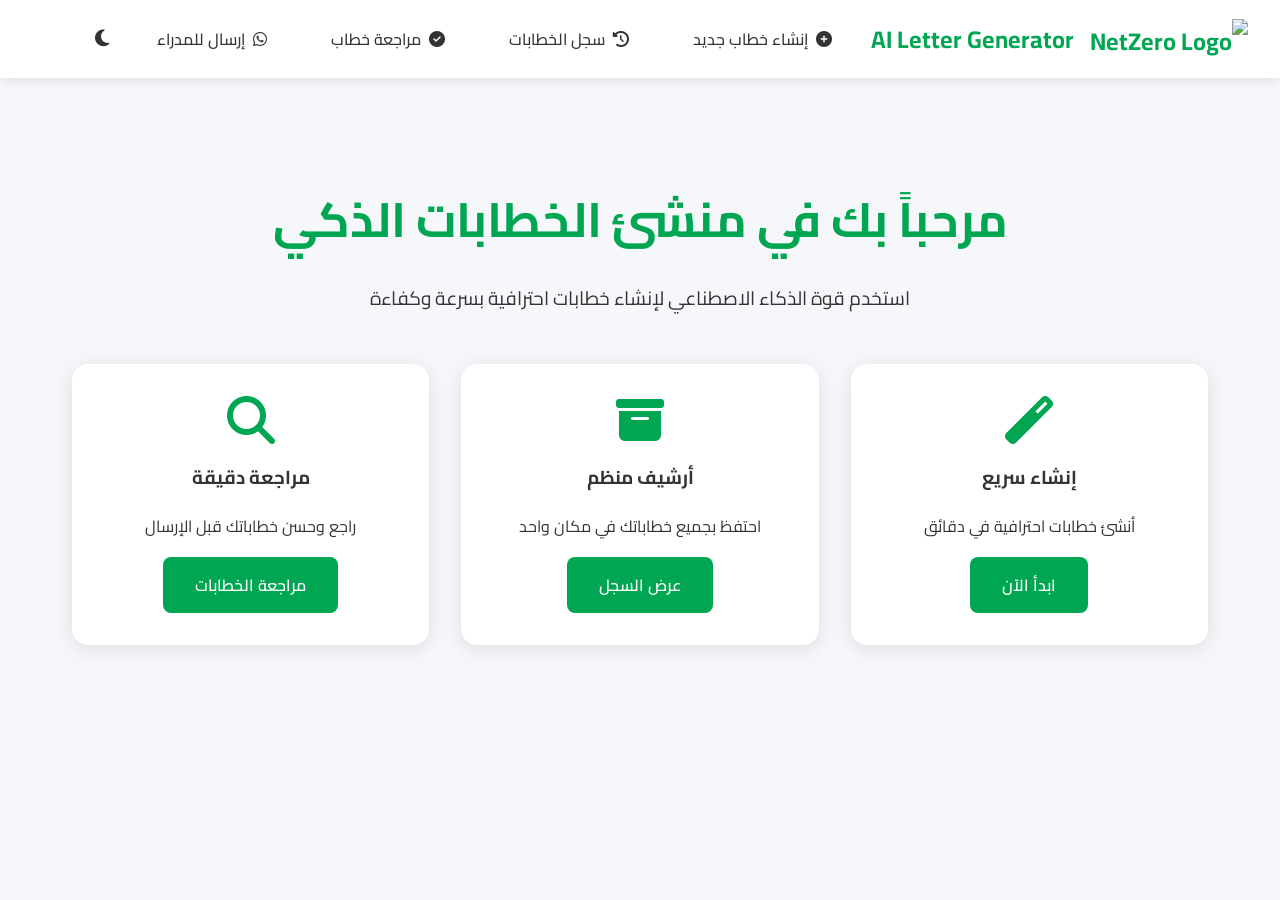
==== index.html @ 9a1a78fb "Add WhatsApp manager dispatch feature This update adds a new WhatsApp integration that allows users " ====
<!DOCTYPE html>
<html lang="ar" dir="rtl">
<head>
    <link rel="stylesheet" href="notifications.css">
    <link rel="stylesheet" href="mobile-styles.css">
    <script src="mobile.js"></script>
    <script src="auth-guard.js"></script>
    <meta charset="UTF-8">
    <meta name="viewport" content="width=device-width, initial-scale=1.0">
    <title>AI Letter Generator - NetZero</title>
    <link rel="icon" href="logo.png" type="image/png">
    <link rel="stylesheet" href="styles.css">
    <link href="https://fonts.googleapis.com/css2?family=Cairo:wght@300;400;600;700&display=swap" rel="stylesheet">
    <link rel="stylesheet" href="https://cdnjs.cloudflare.com/ajax/libs/font-awesome/6.5.1/css/all.min.css">
</head>
<body>
    <nav class="navbar">
        <div class="nav-container">
            <div class="logo">
                <img src="logo.png" alt="NetZero Logo">
                <span>AI Letter Generator</span>
            </div>
            <ul class="nav-links">
                <li><a href="create-letter.html" class="nav-link">
                    <i class="fas fa-plus-circle"></i>
                    إنشاء خطاب جديد
                </a></li>
                <li><a href="letter-history.html" class="nav-link">
                    <i class="fas fa-history"></i>
                    سجل الخطابات
                </a></li>
                <li><a href="review-letter.html" class="nav-link">
                    <i class="fas fa-check-circle"></i>
                    مراجعة خطاب
                </a></li>
                <li><a href="manager-dispatch.html" class="nav-link">
                    <i class="fab fa-whatsapp"></i>
                    إرسال للمدراء
                </a></li>
                <!-- ADD THIS -->
                <li id="adminNavLink" style="display: none;">
                    <a href="admin-panel.html" class="nav-link admin-link">
                        <i class="fas fa-shield-alt"></i>
                        لوحة الإدارة
                    </a>
                </li>
            </ul>
            <button class="theme-toggle" id="themeToggle">
                <i class="fas fa-moon"></i>
            </button>
            <div id="profile-container"></div>
        </div>
    </nav>

    <main class="main-container">
        <div class="hero-section">
            <h1 class="hero-title">مرحباً بك في منشئ الخطابات الذكي</h1>
            <p class="hero-subtitle">استخدم قوة الذكاء الاصطناعي لإنشاء خطابات احترافية بسرعة وكفاءة</p>
            
            <div class="feature-cards">
                <div class="feature-card">
                    <i class="fas fa-magic"></i>
                    <h3>إنشاء سريع</h3>
                    <p>أنشئ خطابات احترافية في دقائق</p>
                    <a href="create-letter.html" class="cta-button">ابدأ الآن</a>
                </div>
                
                <div class="feature-card">
                    <i class="fas fa-archive"></i>
                    <h3>أرشيف منظم</h3>
                    <p>احتفظ بجميع خطاباتك في مكان واحد</p>
                    <a href="letter-history.html" class="cta-button">عرض السجل</a>
                </div>
                
                <div class="feature-card">
                    <i class="fas fa-search"></i>
                    <h3>مراجعة دقيقة</h3>
                    <p>راجع وحسن خطاباتك قبل الإرسال</p>
                    <a href="review-letter.html" class="cta-button">مراجعة الخطابات</a>
                </div>
            </div>
        </div>
    </main>
    <script src="notifications.js"></script>
    <script src="main.js"></script>
    <script type="module">
    // Import the function to check admin status
    import { isCurrentUserAdmin } from './api/whitelist.js';

    // Check if user is admin and show the admin link
    document.addEventListener('DOMContentLoaded', () => {
        try {
            if (isCurrentUserAdmin()) {
                // Show admin link in navigation
                const adminNavLink = document.getElementById('adminNavLink');
                if (adminNavLink) {
                    adminNavLink.style.display = 'block';
                }

                // Optional: Add admin button to hero section
                addAdminButtonToHero();
            }
        } catch (error) {
            console.error('Error checking admin status:', error);
        }
    });

    // Optional: Add a prominent admin button in the hero section
    function addAdminButtonToHero() {
        const heroSection = document.querySelector('.hero-section');
        if (!heroSection) return;

        // Check if button already exists
        if (document.getElementById('adminHeroButton')) return;

        const adminButton = document.createElement('a');
        adminButton.id = 'adminHeroButton';
        adminButton.href = 'admin-panel.html';
        adminButton.className = 'admin-hero-button';
        adminButton.innerHTML = `
            <i class="fas fa-shield-alt"></i>
            لوحة إدارة المستخدمين
        `;

        // Insert after the hero subtitle
        const heroSubtitle = heroSection.querySelector('.hero-subtitle');
        if (heroSubtitle) {
            heroSubtitle.insertAdjacentElement('afterend', adminButton);
        } else {
            heroSection.appendChild(adminButton);
        }
    }
</script>
</body>
</html>
---- styles.css ----
:root {
    --primary-color: #00a651;
    --secondary-color: #0066cc;
    --background-light: #f5f7fa;
    --background-dark: #1a1a1a;
    --text-light: #333333;
    --text-dark: #ffffff;
    --card-light: #ffffff;
    --card-dark: #2a2a2a;
    --border-light: #e0e0e0;
    --border-dark: #444444;
    --success: #28a745;
    --warning: #ffa500;
    --danger: #dc3545;
}

* {
    margin: 0;
    padding: 0;
    box-sizing: border-box;
}

body {
    font-family: 'Cairo', sans-serif;
    background-color: var(--background-light);
    color: var(--text-light);
    direction: rtl;
    transition: all 0.3s ease;
}

body.dark-mode {
    background-color: var(--background-dark);
    color: var(--text-dark);
}

/* Navbar Styles */
.navbar {
    background-color: var(--card-light);
    box-shadow: 0 2px 10px rgba(0, 0, 0, 0.1);
    position: sticky;
    top: 0;
    z-index: 1000;
    transition: all 0.3s ease;
}

body.dark-mode .navbar {
    background-color: var(--card-dark);
    box-shadow: 0 2px 10px rgba(0, 0, 0, 0.3);
}

.nav-container {
    max-width: 1400px;
    margin: 0 auto;
    padding: 1rem 3rem;
    display: flex;
    justify-content: space-between;
    align-items: center;
}

.logo {
    display: flex;
    align-items: center;
    gap: 1rem;
    font-size: 1.5rem;
    font-weight: 700;
    color: var(--primary-color);
}

.logo img {
    height: 40px;
    width: auto;
}

.nav-links {
    display: flex;
    list-style: none;
    gap: 1.5rem;
}

.nav-link {
    text-decoration: none;
    color: var(--text-light);
    font-weight: 500;
    display: flex;
    align-items: center;
    gap: 0.5rem;
    transition: color 0.3s ease;
    padding: 0.5rem 1rem;
    border-radius: 8px;
    white-space: nowrap;
    min-width: fit-content;
}

body.dark-mode .nav-link {
    color: var(--text-dark);
}

.nav-link:hover {
    color: var(--primary-color);
    background-color: rgba(0, 166, 81, 0.1);
}

.nav-link.active {
    color: var(--primary-color);
    background-color: rgba(0, 166, 81, 0.1);
}

.theme-toggle {
    background: none;
    border: none;
    font-size: 1.2rem;
    cursor: pointer;
    color: var(--text-light);
    padding: 0.5rem;
    border-radius: 50%;
    transition: all 0.3s ease;
}

body.dark-mode .theme-toggle {
    color: var(--text-dark);
}

.theme-toggle:hover {
    background-color: rgba(0, 0, 0, 0.1);
}

/* Main Container */
.main-container {
    max-width: 1200px;
    margin: 2rem auto;
    padding: 0 2rem;
}

/* Hero Section */
.hero-section {
    text-align: center;
    padding: 4rem 0;
}

.hero-title {
    font-size: 3rem;
    margin-bottom: 1rem;
    color: var(--primary-color);
}

.hero-subtitle {
    font-size: 1.2rem;
    margin-bottom: 3rem;
    color: var(--text-light);
}

body.dark-mode .hero-subtitle {
    color: var(--text-dark);
}

/* Feature Cards */
.feature-cards {
    display: grid;
    grid-template-columns: repeat(auto-fit, minmax(300px, 1fr));
    gap: 2rem;
    margin-top: 3rem;
}

.feature-card {
    background-color: var(--card-light);
    padding: 2rem;
    border-radius: 16px;
    box-shadow: 0 4px 20px rgba(0, 0, 0, 0.1);
    text-align: center;
    transition: all 0.3s ease;
}

body.dark-mode .feature-card {
    background-color: var(--card-dark);
    box-shadow: 0 4px 20px rgba(0, 0, 0, 0.3);
}

.feature-card:hover {
    transform: translateY(-5px);
    box-shadow: 0 6px 30px rgba(0, 0, 0, 0.15);
}

.feature-card i {
    font-size: 3rem;
    color: var(--primary-color);
    margin-bottom: 1rem;
}

.feature-card h3 {
    margin-bottom: 1rem;
    color: var(--text-light);
}

body.dark-mode .feature-card h3 {
    color: var(--text-dark);
}

.cta-button {
    display: inline-block;
    background-color: var(--primary-color);
    color: white;
    padding: 0.8rem 2rem;
    border-radius: 8px;
    text-decoration: none;
    font-weight: 600;
    transition: all 0.3s ease;
    margin-top: 1rem;
}

.cta-button:hover {
    background-color: #008840;
    transform: scale(1.05);
}

/* Form Styles */
.page-header {
    margin-bottom: 2rem;
}

.page-header h1 {
    color: var(--primary-color);
}

.content-grid {
    display: grid;
    grid-template-columns: 1fr 1fr;
    gap: 2rem;
}

@media (max-width: 768px) {
    .content-grid {
        grid-template-columns: 1fr;
    }
}

.form-section, .preview-section {
    background-color: var(--card-light);
    padding: 2rem;
    border-radius: 16px;
    box-shadow: 0 4px 20px rgba(0, 0, 0, 0.1);
}

body.dark-mode .form-section,
body.dark-mode .preview-section {
    background-color: var(--card-dark);
}

.form-group {
    margin-bottom: 1.5rem;
}

.form-group label {
    display: block;
    margin-bottom: 0.5rem;
    font-weight: 600;
    color: var(--text-light);
}

body.dark-mode .form-group label {
    color: var(--text-dark);
}

.required {
    color: var(--danger);
}

.form-group input,
.form-group select,
.form-group textarea {
    width: 100%;
    padding: 0.8rem;
    border: 1px solid var(--border-light);
    border-radius: 8px;
    font-family: 'Cairo', sans-serif;
    font-size: 1rem;
    transition: all 0.3s ease;
    background-color: var(--card-light);
    color: var(--text-light);
}

body.dark-mode .form-group input,
body.dark-mode .form-group select,
body.dark-mode .form-group textarea {
    background-color: var(--background-dark);
    border-color: var(--border-dark);
    color: var(--text-dark);
}

.form-group input:focus,
.form-group select:focus,
.form-group textarea:focus {
    outline: none;
    border-color: var(--primary-color);
    box-shadow: 0 0 0 3px rgba(0, 166, 81, 0.1);
}

.radio-group {
    display: flex;
    gap: 1rem;
}

.radio-group label {
    display: flex;
    align-items: center;
    gap: 0.5rem;
    font-weight: normal;
}

.submit-button, .save-button {
    background-color: var(--primary-color);
    color: white;
    border: none;
    padding: 1rem 2rem;
    border-radius: 8px;
    font-size: 1rem;
    font-weight: 600;
    cursor: pointer;
    display: flex;
    align-items: center;
    gap: 0.5rem;
    transition: all 0.3s ease;
    width: 100%;
    justify-content: center;
}

.submit-button:hover, .save-button:hover {
    background-color: #008840;
    transform: translateY(-2px);
}

/* Preview Section */
.letter-preview {
    width: 100%;
    min-height: 400px;
    padding: 1rem;
    border: 1px solid var(--border-light);
    border-radius: 8px;
    font-family: 'Cairo', sans-serif;
    resize: vertical;
    background-color: var(--card-light);
    color: var(--text-light);
}

body.dark-mode .letter-preview {
    background-color: var(--background-dark);
    border-color: var(--border-dark);
    color: var(--text-dark);
}

.template-selection {
    margin-top: 2rem;
}

.template-selection h3 {
    margin-bottom: 1rem;
}

.template-options {
    display: flex;
    gap: 1rem;
    margin-bottom: 2rem;
}

.template-option {
    flex: 1;
    padding: 1rem;
    border: 2px solid var(--border-light);
    border-radius: 8px;
    cursor: pointer;
    transition: all 0.3s ease;
    display: flex;
    align-items: center;
    gap: 0.5rem;
}

body.dark-mode .template-option {
    border-color: var(--border-dark);
}

.template-option:hover {
    border-color: var(--primary-color);
}

.template-option input[type="radio"]:checked + span {
    color: var(--primary-color);
    font-weight: 600;
}

/* Loader */
.loader {
    position: fixed;
    top: 0;
    left: 0;
    width: 100%;
    height: 100%;
    background-color: rgba(0, 0, 0, 0.8);
    display: none;
    justify-content: center;
    align-items: center;
    flex-direction: column;
    z-index: 9999;
}

.loader.active {
    display: flex;
}

.spinner {
    width: 50px;
    height: 50px;
    border: 5px solid rgba(255, 255, 255, 0.3);
    border-top-color: var(--primary-color);
    border-radius: 50%;
    animation: spin 1s linear infinite;
}

@keyframes spin {
    to { transform: rotate(360deg); }
}

.loader p {
    color: white;
    margin-top: 1rem;
    font-size: 1.2rem;
}

/* Table Styles */
.filters-section {
    display: flex;
    gap: 2rem;
    margin-bottom: 2rem;
    flex-wrap: wrap;
}

.search-box {
    flex: 1;
    position: relative;
    min-width: 300px;
}

.search-box i {
    position: absolute;
    right: 1rem;
    top: 50%;
    transform: translateY(-50%);
    color: var(--text-light);
}

body.dark-mode .search-box i {
    color: var(--text-dark);
}

.search-box input {
    width: 100%;
    padding: 0.8rem 3rem 0.8rem 1rem;
    border: 1px solid var(--border-light);
    border-radius: 8px;
    font-family: 'Cairo', sans-serif;
    background-color: var(--card-light);
    color: var(--text-light);
}

body.dark-mode .search-box input {
    background-color: var(--background-dark);
    border-color: var(--border-dark);
    color: var(--text-dark);
}

.filter-group {
    display: flex;
    gap: 1rem;
}

.filter-group select {
    padding: 0.8rem 1rem;
    border: 1px solid var(--border-light);
    border-radius: 8px;
    font-family: 'Cairo', sans-serif;
    background-color: var(--card-light);
    color: var(--text-light);
}

body.dark-mode .filter-group select {
    background-color: var(--background-dark);
    border-color: var(--border-dark);
    color: var(--text-dark);
}

/* Updated Table Styles with Writer Column - Replace table styles in styles.css */

.letters-table-container {
    background-color: var(--card-light);
    border-radius: 16px;
    box-shadow: 0 4px 20px rgba(0, 0, 0, 0.1);
    overflow: hidden;
    width: 100%;
    max-width: 100%;
}

body.dark-mode .letters-table-container {
    background-color: var(--card-dark);
}

.letters-table {
    width: 100%;
    border-collapse: collapse;
    table-layout: fixed;
}

/* Optimized column widths for 11 columns including Writer */
.letters-table th:nth-child(1), /* الرقم المرجعي */
.letters-table td:nth-child(1) {
    width: 10%;
    min-width: 90px;
}

.letters-table th:nth-child(2), /* التاريخ */
.letters-table td:nth-child(2) {
    width: 9%;
    min-width: 80px;
}

.letters-table th:nth-child(3), /* نوع الخطاب */
.letters-table td:nth-child(3) {
    width: 7%;
    min-width: 70px;
}

.letters-table th:nth-child(4), /* المراجعة */
.letters-table td:nth-child(4) {
    width: 9%;
    min-width: 80px;
}

.letters-table th:nth-child(5), /* الإرسال */
.letters-table td:nth-child(5) {
    width: 9%;
    min-width: 80px;
}

.letters-table th:nth-child(6), /* المستلم */
.letters-table td:nth-child(6) {
    width: 11%;
    min-width: 90px;
}

.letters-table th:nth-child(7), /* الموضوع */
.letters-table td:nth-child(7) {
    width: 13%;
    min-width: 100px;
}

.letters-table th:nth-child(8), /* اسم المراجع */
.letters-table td:nth-child(8) {
    width: 9%;
    min-width: 80px;
}

.letters-table th:nth-child(9), /* الملاحظات */
.letters-table td:nth-child(9) {
    width: 11%;
    min-width: 90px;
}

.letters-table th:nth-child(10), /* الكاتب */
.letters-table td:nth-child(10) {
    width: 9%;
    min-width: 80px;
}

.letters-table th:nth-child(11), /* الإجراءات */
.letters-table td:nth-child(11) {
    width: 9%;
    min-width: 100px;
}

/* Table cell styling */
.letters-table thead {
    background-color: var(--primary-color);
    color: white;
}

.letters-table th,
.letters-table td {
    padding: 0.6rem 0.3rem;
    text-align: right;
    border-bottom: 1px solid var(--border-light);
    font-size: 0.85rem;
}

body.dark-mode .letters-table td {
    border-bottom-color: var(--border-dark);
}

/* Text handling in cells */
.letters-table td {
    overflow: hidden;
    text-overflow: ellipsis;
    white-space: nowrap;
    vertical-align: middle;
}

/* Allow text wrapping for subject and notes columns */
.letters-table td:nth-child(7), /* الموضوع */
.letters-table td:nth-child(9) { /* الملاحظات */
    white-space: normal;
    word-wrap: break-word;
    line-height: 1.3;
    max-height: 3.6em;
    overflow: hidden;
}

.letters-table tbody tr:hover {
    background-color: rgba(0, 166, 81, 0.05);
}

body.dark-mode .letters-table tbody tr:hover {
    background-color: rgba(0, 166, 81, 0.1);
}

/* Status badges */
.status-badge {
    padding: 0.2rem 0.5rem;
    border-radius: 20px;
    font-size: 0.7rem;
    font-weight: 600;
    display: inline-block;
    white-space: nowrap;
}

.status-ready {
    background-color: rgba(40, 167, 69, 0.2);
    color: var(--success);
}

.status-waiting {
    background-color: rgba(255, 165, 0, 0.2);
    color: var(--warning);
}

.status-needs-improvement {
    background-color: rgba(220, 53, 69, 0.2);
    color: var(--danger);
}

.status-rejected {
    background-color: rgba(220, 53, 69, 0.3);
    color: var(--danger);
}

/* Action buttons styling */
.action-buttons {
    display: flex;
    gap: 0.2rem;
    justify-content: center;
    flex-wrap: nowrap;
    align-items: center;
}

.action-icon {
    background: none;
    border: none;
    color: var(--primary-color);
    font-size: 0.9rem;
    cursor: pointer;
    padding: 0.25rem;
    border-radius: 4px;
    transition: all 0.3s ease;
    min-width: 24px;
    height: 24px;
    display: flex;
    align-items: center;
    justify-content: center;
    flex-shrink: 0;
}

.action-icon:hover {
    background-color: rgba(0, 166, 81, 0.1);
    transform: scale(1.1);
}

.action-icon.delete {
    color: var(--danger);
}

.action-icon.delete:hover {
    background-color: rgba(220, 53, 69, 0.1);
}

/* No data styling */
.no-data {
    text-align: center;
    padding: 4rem;
    color: var(--text-light);
}

body.dark-mode .no-data {
    color: var(--text-dark);
}

.no-data i {
    font-size: 4rem;
    color: var(--border-light);
    margin-bottom: 1rem;
}

body.dark-mode .no-data i {
    color: var(--border-dark);
}

/* Highlighted letter row styling */
.highlighted-letter {
    background-color: rgba(0, 166, 81, 0.1) !important;
    border: 2px solid var(--primary-color);
    animation: highlight-pulse 2s ease-in-out;
}

body.dark-mode .highlighted-letter {
    background-color: rgba(0, 166, 81, 0.2) !important;
}

@keyframes highlight-pulse {
    0% {
        box-shadow: 0 0 5px rgba(0, 166, 81, 0.5);
    }
    50% {
        box-shadow: 0 0 20px rgba(0, 166, 81, 0.8);
    }
    100% {
        box-shadow: 0 0 10px rgba(0, 166, 81, 0.3);
    }
}

/* Responsive adjustments */
@media (max-width: 1400px) {
    .letters-table th,
    .letters-table td {
        padding: 0.5rem 0.25rem;
        font-size: 0.8rem;
    }
    
    .letters-table th:nth-child(7), /* الموضوع */
    .letters-table td:nth-child(7) {
        width: 12%;
    }
    
    .letters-table th:nth-child(9), /* الملاحظات */
    .letters-table td:nth-child(9) {
        width: 10%;
    }
}

@media (max-width: 1200px) {
    .letters-table th,
    .letters-table td {
        padding: 0.4rem 0.2rem;
        font-size: 0.75rem;
    }
    
    .action-icon {
        font-size: 0.8rem;
        min-width: 20px;
        height: 20px;
        padding: 0.15rem;
    }
    
    .status-badge {
        font-size: 0.65rem;
        padding: 0.1rem 0.3rem;
    }
}

@media (max-width: 1000px) {
    /* Hide less important columns on smaller screens */
    .letters-table th:nth-child(9), /* الملاحظات */
    .letters-table td:nth-child(9) {
        display: none;
    }
    
    .letters-table th:nth-child(8), /* اسم المراجع */
    .letters-table td:nth-child(8) {
        display: none;
    }
    
    /* Redistribute space for remaining columns */
    .letters-table th:nth-child(7), /* الموضوع */
    .letters-table td:nth-child(7) {
        width: 18%;
    }
    
    .letters-table th:nth-child(10), /* الكاتب */
    .letters-table td:nth-child(10) {
        width: 12%;
    }
    
    .letters-table th:nth-child(11), /* الإجراءات */
    .letters-table td:nth-child(11) {
        width: 12%;
    }
}

@media (max-width: 768px) {
    /* Hide more columns on mobile */
    .letters-table th:nth-child(3), /* نوع الخطاب */
    .letters-table td:nth-child(3) {
        display: none;
    }
    
    .letters-table th:nth-child(5), /* الإرسال */
    .letters-table td:nth-child(5) {
        display: none;
    }
    
    .letters-table th:nth-child(10), /* الكاتب */
    .letters-table td:nth-child(10) {
        display: none;
    }
    
    /* Adjust remaining columns */
    .letters-table th:nth-child(1), /* الرقم المرجعي */
    .letters-table td:nth-child(1) {
        width: 20%;
    }
    
    .letters-table th:nth-child(6), /* المستلم */
    .letters-table td:nth-child(6) {
        width: 25%;
    }
    
    .letters-table th:nth-child(7), /* الموضوع */
    .letters-table td:nth-child(7) {
        width: 30%;
    }
    
    .letters-table th:nth-child(11), /* الإجراءات */
    .letters-table td:nth-child(11) {
        width: 15%;
    }
}
/* Review Form Styles */
.letter-selection {
    background-color: var(--card-light);
    padding: 2rem;
    border-radius: 16px;
    box-shadow: 0 4px 20px rgba(0, 0, 0, 0.1);
    margin-bottom: 2rem;
}

body.dark-mode .letter-selection {
    background-color: var(--card-dark);
}

.letter-select {
    width: 100%;
    padding: 0.8rem;
    border: 1px solid var(--border-light);
    border-radius: 8px;
    font-family: 'Cairo', sans-serif;
    font-size: 1rem;
    background-color: var(--card-light);
    color: var(--text-light);
}

body.dark-mode .letter-select {
    background-color: var(--background-dark);
    border-color: var(--border-dark);
    color: var(--text-dark);
}

.review-form {
    background-color: var(--card-light);
    padding: 2rem;
    border-radius: 16px;
    box-shadow: 0 4px 20px rgba(0, 0, 0, 0.1);
}

body.dark-mode .review-form {
    background-color: var(--card-dark);
}

.checkbox-label {
    display: flex;
    align-items: center;
    gap: 0.5rem;
    cursor: pointer;
}

.checkbox-label input[type="checkbox"] {
    width: auto;
    margin-left: 0.5rem;
}

.review-actions {
    display: flex;
    gap: 1rem;
    margin-top: 2rem;
}

.action-button {
    flex: 1;
    padding: 1rem;
    border: none;
    border-radius: 8px;
    font-size: 1rem;
    font-weight: 600;
    cursor: pointer;
    display: flex;
    align-items: center;
    justify-content: center;
    gap: 0.5rem;
    transition: all 0.3s ease;
    color: white;
}

.action-button:disabled {
    opacity: 0.5;
    cursor: not-allowed;
}

.action-button.ready {
    background-color: var(--success);
}

.action-button.ready:not(:disabled):hover {
    background-color: #218838;
}

.action-button.needs-improvement {
    background-color: var(--warning);
}

.action-button.needs-improvement:not(:disabled):hover {
    background-color: #e09400;
}

.action-button.rejected {
    background-color: var(--danger);
}

.action-button.rejected:not(:disabled):hover {
    background-color: #c82333;
}

/* Responsive Design */
@media (max-width: 768px) {
    .nav-container {
        flex-direction: column;
        gap: 1rem;
    }

    .nav-links {
        flex-direction: column;
        width: 100%;
        text-align: center;
    }

    .hero-title {
        font-size: 2rem;
    }

    .feature-cards {
        grid-template-columns: 1fr;
    }

    .filters-section {
        flex-direction: column;
    }

    .filter-group {
        flex-direction: column;
        width: 100%;
    }

    .action-buttons {
        flex-direction: column;
    }

    .review-actions {
        flex-direction: column;
    }
}

/* Spinner animation for loading state */
.fa-spinner {
    animation: spin 1s linear infinite;
}

@keyframes spin {
    from { transform: rotate(0deg); }
    to { transform: rotate(360deg); }
}

/* Profile Container Styles */
#profile-container {
    display: flex;
    align-items: center;
    gap: 1rem;
    margin-right: auto; /* Pushes it to the left in RTL */
    padding-right: 2rem;
}

.profile-info {
    display: flex;
    align-items: center;
    gap: 0.75rem;
}

#username {
    font-weight: 600;
    color: var(--text-light);
}

body.dark-mode #username {
    color: var(--text-dark);
}

#user-image {
    width: 40px;
    height: 40px;
    border-radius: 50%;
    object-fit: cover;
    border: 2px solid var(--primary-color);
}

.logout-button {
    background: none;
    border: 1px solid var(--danger);
    color: var(--danger);
    padding: 0.5rem 1rem;
    border-radius: 8px;
    cursor: pointer;
    display: flex;
    align-items: center;
    gap: 0.5rem;
    transition: all 0.3s ease;
}

.logout-button:hover {
    background-color: var(--danger);
    color: white;
}

/* Additional CSS for Edit Section - Add to styles.css */

/* Edit Section Styles */
#editSection {
    background-color: rgba(0, 166, 81, 0.05);
    border: 1px solid rgba(0, 166, 81, 0.2);
    border-radius: 8px;
    padding: 1.5rem;
    margin-top: 1rem;
}

body.dark-mode #editSection {
    background-color: rgba(0, 166, 81, 0.1);
    border-color: rgba(0, 166, 81, 0.3);
}

#editSection .form-group label {
    color: var(--primary-color);
    font-weight: 600;
    margin-bottom: 0.5rem;
}

#editSection textarea {
    width: 100%;
    min-height: 100px;
    padding: 0.8rem;
    border: 1px solid var(--border-light);
    border-radius: 8px;
    font-family: 'Cairo', sans-serif;
    font-size: 0.95rem;
    background-color: var(--card-light);
    color: var(--text-light);
    resize: vertical;
    transition: all 0.3s ease;
}

body.dark-mode #editSection textarea {
    background-color: var(--background-dark);
    border-color: var(--border-dark);
    color: var(--text-dark);
}

#editSection textarea:focus {
    outline: none;
    border-color: var(--primary-color);
    box-shadow: 0 0 0 3px rgba(0, 166, 81, 0.1);
}

#editSection textarea::placeholder {
    color: #999;
    font-style: italic;
}

body.dark-mode #editSection textarea::placeholder {
    color: #666;
}

#editButton {
    background-color: var(--secondary-color);
    margin-top: 1rem;
    width: 100%;
}

#editButton:hover {
    background-color: #0052a3;
}

#editButton:disabled {
    opacity: 0.6;
    cursor: not-allowed;
    transform: none;
}

/* Loader text update for editing */
.loader.editing p {
    content: 'جاري تعديل الخطاب...';
}

/* Template option styling when edit is selected */
.template-option input[type="radio"]:checked + span {
    color: var(--primary-color);
    font-weight: 600;
}

/* Animation for edit section appearance */
#editSection {
    animation: slideDown 0.3s ease-out;
}

@keyframes slideDown {
    from {
        opacity: 0;
        max-height: 0;
        padding-top: 0;
        padding-bottom: 0;
    }
    to {
        opacity: 1;
        max-height: 300px;
        padding-top: 1.5rem;
        padding-bottom: 1.5rem;
    }
}

/* Edit Section Styles */
#editSection {
    background-color: rgba(0, 166, 81, 0.05);
    border: 1px solid rgba(0, 166, 81, 0.2);
    border-radius: 8px;
    padding: 1.5rem;
    margin-top: 1rem;
}

body.dark-mode #editSection {
    background-color: rgba(0, 166, 81, 0.1);
    border-color: rgba(0, 166, 81, 0.3);
}

#editSection .form-group label {
    color: var(--primary-color);
    font-weight: 600;
    margin-bottom: 0.5rem;
}

#editSection textarea {
    width: 100%;
    min-height: 100px;
    padding: 0.8rem;
    border: 1px solid var(--border-light);
    border-radius: 8px;
    font-family: 'Cairo', sans-serif;
    font-size: 0.95rem;
    background-color: var(--card-light);
    color: var(--text-light);
    resize: vertical;
    transition: all 0.3s ease;
}

body.dark-mode #editSection textarea {
    background-color: var(--background-dark);
    border-color: var(--border-dark);
    color: var(--text-dark);
}

#editSection textarea:focus {
    outline: none;
    border-color: var(--primary-color);
    box-shadow: 0 0 0 3px rgba(0, 166, 81, 0.1);
}

#editButton {
    background-color: var(--secondary-color);
    margin-top: 1rem;
    width: 100%;
}

#editButton:hover {
    background-color: #0052a3;
}

#editSection {
    animation: slideDown 0.3s ease-out;
}

@keyframes slideDown {
    from {
        opacity: 0;
        max-height: 0;
        padding-top: 0;
        padding-bottom: 0;
    }
    to {
        opacity: 1;
        max-height: 300px;
        padding-top: 1.5rem;
        padding-bottom: 1.5rem;
    }
}


/* Session Status Indicator Styles - Add to styles.css */

#sessionStatus {
    padding: 0.5rem 0.75rem;
    border-radius: 6px;
    font-size: 0.85rem;
    transition: all 0.3s ease;
    border: 1px solid #e0e0e0;
}

.session-status-inactive {
    background-color: #f8f9fa;
    color: #6c757d;
    border-color: #dee2e6;
}

.session-status-creating {
    background-color: #fff3cd;
    color: #856404;
    border-color: #ffd43b;
}

.session-status-active {
    background-color: #d1edff;
    color: #084298;
    border-color: #0d6efd;
}

.session-status-error {
    background-color: #f8d7da;
    color: #842029;
    border-color: #f5c2c7;
}

.session-status-cleanup {
    background-color: #fff3cd;
    color: #856404;
    border-color: #ffd43b;
}

.session-status-cleanup-complete {
    background-color: #d1e7dd;
    color: #0f5132;
    border-color: #badbcc;
}

/* Dark mode support for session status */
body.dark-mode .session-status-inactive {
    background-color: #2d3748;
    color: #a0aec0;
    border-color: #4a5568;
}

body.dark-mode .session-status-creating {
    background-color: #2d3748;
    color: #f6e05e;
    border-color: #d69e2e;
}

body.dark-mode .session-status-active {
    background-color: #2a4365;
    color: #90cdf4;
    border-color: #3182ce;
}

body.dark-mode .session-status-error {
    background-color: #742a2a;
    color: #feb2b2;
    border-color: #e53e3e;
}

body.dark-mode .session-status-cleanup {
    background-color: #2d3748;
    color: #f6e05e;
    border-color: #d69e2e;
}

body.dark-mode .session-status-cleanup-complete {
    background-color: #22543d;
    color: #9ae6b4;
    border-color: #38a169;
}

/* Letter Validation Display Styles - Add to styles.css */

.validation-section {
    background-color: var(--card-light);
    border: 1px solid var(--border-light);
    border-radius: 12px;
    padding: 1.5rem;
    margin-top: 1.5rem;
}

body.dark-mode .validation-section {
    background-color: var(--card-dark);
    border-color: var(--border-dark);
}

.validation-section h4 {
    margin: 0 0 1rem 0;
    color: var(--primary-color);
    font-size: 1.1rem;
    display: flex;
    align-items: center;
    gap: 0.5rem;
}

.validation-content {
    display: flex;
    flex-direction: column;
    gap: 1rem;
}

/* Validation Status */
.validation-status {
    display: flex;
    align-items: center;
    gap: 0.75rem;
    padding: 1rem;
    border-radius: 8px;
    font-weight: 600;
    font-size: 1rem;
}

.status-valid {
    background-color: rgba(40, 167, 69, 0.1);
    color: var(--success);
    border: 1px solid rgba(40, 167, 69, 0.3);
}

.status-invalid {
    background-color: rgba(220, 53, 69, 0.1);
    color: var(--danger);
    border: 1px solid rgba(220, 53, 69, 0.3);
}

.validation-status i {
    font-size: 1.2rem;
}

/* Validation Checks */
.validation-checks h5,
.validation-metrics h5,
.validation-suggestions h5 {
    margin: 0 0 0.75rem 0;
    color: var(--text-light);
    font-size: 1rem;
    display: flex;
    align-items: center;
    gap: 0.5rem;
}

body.dark-mode .validation-checks h5,
body.dark-mode .validation-metrics h5,
body.dark-mode .validation-suggestions h5 {
    color: var(--text-dark);
}

.checks-grid {
    display: grid;
    grid-template-columns: repeat(auto-fit, minmax(200px, 1fr));
    gap: 0.75rem;
}

.check-item {
    display: flex;
    align-items: center;
    gap: 0.5rem;
    padding: 0.75rem;
    border-radius: 6px;
    font-size: 0.9rem;
    border: 1px solid;
}

.check-passed {
    background-color: rgba(40, 167, 69, 0.1);
    color: var(--success);
    border-color: rgba(40, 167, 69, 0.3);
}

.check-failed {
    background-color: rgba(220, 53, 69, 0.1);
    color: var(--danger);
    border-color: rgba(220, 53, 69, 0.3);
}

.check-item i {
    font-size: 1rem;
    flex-shrink: 0;
}

/* Validation Metrics */
.metrics-grid {
    display: grid;
    grid-template-columns: repeat(auto-fit, minmax(150px, 1fr));
    gap: 1rem;
}

.metric-item {
    background-color: rgba(0, 166, 81, 0.05);
    border: 1px solid rgba(0, 166, 81, 0.2);
    border-radius: 6px;
    padding: 1rem;
    text-align: center;
}

body.dark-mode .metric-item {
    background-color: rgba(0, 166, 81, 0.1);
    border-color: rgba(0, 166, 81, 0.3);
}

.metric-label {
    display: block;
    font-size: 0.85rem;
    color: var(--text-light);
    margin-bottom: 0.25rem;
}

body.dark-mode .metric-label {
    color: var(--text-dark);
}

.metric-value {
    display: block;
    font-size: 1.5rem;
    font-weight: 700;
    color: var(--primary-color);
}

/* Validation Suggestions */
.validation-suggestions ul {
    margin: 0;
    padding-right: 1.5rem;
    list-style-type: disc;
}

.validation-suggestions li {
    margin-bottom: 0.5rem;
    color: var(--text-light);
    line-height: 1.5;
}

body.dark-mode .validation-suggestions li {
    color: var(--text-dark);
}

/* Validation Refresh Button */
.validation-refresh-btn {
    background-color: transparent;
    border: 1px solid var(--primary-color);
    color: var(--primary-color);
    padding: 0.5rem 1rem;
    border-radius: 6px;
    font-size: 0.9rem;
    cursor: pointer;
    display: flex;
    align-items: center;
    gap: 0.5rem;
    margin-top: 1rem;
    transition: all 0.3s ease;
    align-self: flex-start;
}

.validation-refresh-btn:hover {
    background-color: var(--primary-color);
    color: white;
}

.validation-refresh-btn i {
    font-size: 0.8rem;
}

/* Session Status Indicator Styles */
#sessionStatus {
    padding: 0.5rem 0.75rem;
    border-radius: 6px;
    font-size: 0.85rem;
    transition: all 0.3s ease;
    border: 1px solid #e0e0e0;
}

.session-status-inactive {
    background-color: #f8f9fa;
    color: #6c757d;
    border-color: #dee2e6;
}

.session-status-creating {
    background-color: #fff3cd;
    color: #856404;
    border-color: #ffd43b;
}

.session-status-active {
    background-color: #d1edff;
    color: #084298;
    border-color: #0d6efd;
}

.session-status-error {
    background-color: #f8d7da;
    color: #842029;
    border-color: #f5c2c7;
}

.session-status-cleanup {
    background-color: #fff3cd;
    color: #856404;
    border-color: #ffd43b;
}

.session-status-cleanup-complete {
    background-color: #d1e7dd;
    color: #0f5132;
    border-color: #badbcc;
}

/* Dark mode support for session status */
body.dark-mode .session-status-inactive {
    background-color: #2d3748;
    color: #a0aec0;
    border-color: #4a5568;
}

body.dark-mode .session-status-creating {
    background-color: #2d3748;
    color: #f6e05e;
    border-color: #d69e2e;
}

body.dark-mode .session-status-active {
    background-color: #2a4365;
    color: #90cdf4;
    border-color: #3182ce;
}

body.dark-mode .session-status-error {
    background-color: #742a2a;
    color: #feb2b2;
    border-color: #e53e3e;
}

body.dark-mode .session-status-cleanup {
    background-color: #2d3748;
    color: #f6e05e;
    border-color: #d69e2e;
}

body.dark-mode .session-status-cleanup-complete {
    background-color: #22543d;
    color: #9ae6b4;
    border-color: #38a169;
}

/* Responsive adjustments for validation section */
@media (max-width: 768px) {
    .validation-section {
        padding: 1rem;
        margin-top: 1rem;
    }
    
    .checks-grid {
        grid-template-columns: 1fr;
    }
    
    .metrics-grid {
        grid-template-columns: repeat(2, 1fr);
    }
    
    .validation-status {
        padding: 0.75rem;
        font-size: 0.9rem;
    }
    
    .metric-value {
        font-size: 1.25rem;
    }
}


/* Additional CSS for Sort Filter - Add this to styles.css */

/* Enhanced filter group styling to accommodate more filters */
.filter-group {
    display: flex;
    gap: 1rem;
    flex-wrap: wrap; /* Allow wrapping on smaller screens */
    align-items: center;
}

.filter-group select {
    padding: 0.8rem 1rem;
    border: 1px solid var(--border-light);
    border-radius: 8px;
    font-family: 'Cairo', sans-serif;
    background-color: var(--card-light);
    color: var(--text-light);
    min-width: 150px; /* Ensure consistent width */
    font-size: 0.9rem;
    transition: border-color 0.3s ease, box-shadow 0.3s ease;
}

body.dark-mode .filter-group select {
    background-color: var(--background-dark);
    border-color: var(--border-dark);
    color: var(--text-dark);
}

.filter-group select:focus {
    outline: none;
    border-color: var(--primary-color);
    box-shadow: 0 0 0 3px rgba(0, 166, 81, 0.1);
}

/* Sort filter specific styling */
#sortFilter {
    background-image: url('data:image/svg+xml;utf8,<svg xmlns="http://www.w3.org/2000/svg" viewBox="0 0 24 24" fill="none" stroke="currentColor" stroke-width="2" stroke-linecap="round" stroke-linejoin="round"><path d="M3 6h18M7 12h10m-7 6h4"/></svg>');
    background-repeat: no-repeat;
    background-position: left 10px center;
    background-size: 16px;
    padding-left: 35px;
    border: 2px solid var(--border-light);
}

body.dark-mode #sortFilter {
    border-color: var(--border-dark);
    background-image: url('data:image/svg+xml;utf8,<svg xmlns="http://www.w3.org/2000/svg" viewBox="0 0 24 24" fill="none" stroke="white" stroke-width="2" stroke-linecap="round" stroke-linejoin="round"><path d="M3 6h18M7 12h10m-7 6h4"/></svg>');
}

#sortFilter:focus {
    border-color: var(--primary-color);
    box-shadow: 0 0 0 3px rgba(0, 166, 81, 0.15);
}

/* Sort filter active state */
#sortFilter:not([value=""]) {
    border-color: var(--primary-color);
    background-color: rgba(0, 166, 81, 0.05);
}

body.dark-mode #sortFilter:not([value=""]) {
    background-color: rgba(0, 166, 81, 0.1);
}

/* Responsive adjustments for filter section */
@media (max-width: 1200px) {
    .filter-group {
        justify-content: flex-start;
    }
    
    .filter-group select {
        min-width: 130px;
        font-size: 0.85rem;
        padding: 0.7rem 0.8rem;
    }
    
    #sortFilter {
        padding-left: 30px;
        background-size: 14px;
        background-position: left 8px center;
    }
}

@media (max-width: 768px) {
    .filters-section {
        flex-direction: column;
        gap: 1rem;
    }
    
    .filter-group {
        width: 100%;
        justify-content: stretch;
    }
    
    .filter-group select {
        flex: 1;
        min-width: unset;
    }
    
    .search-box {
        min-width: unset;
        width: 100%;
    }
}

/* Sort indicator icon animation */
.filters-section {
    position: relative;
}

.filters-section::after {
    content: '';
    position: absolute;
    top: 0;
    right: 0;
    width: 2px;
    height: 100%;
    background: linear-gradient(to bottom, transparent, var(--primary-color), transparent);
    opacity: 0;
    transition: opacity 0.3s ease;
}

.filters-section:has(#sortFilter:not([value=""])):after {
    opacity: 1;
}

/* Loading state for sorted results */
.letters-table-container.sorting {
    position: relative;
    opacity: 0.7;
    pointer-events: none;
}

.letters-table-container.sorting::before {
    content: 'جاري الترتيب...';
    position: absolute;
    top: 50%;
    left: 50%;
    transform: translate(-50%, -50%);
    background: rgba(0, 166, 81, 0.9);
    color: white;
    padding: 0.5rem 1rem;
    border-radius: 4px;
    font-size: 0.9rem;
    z-index: 10;
}
/* ============================================
   HAMBURGER MENU - MOBILE ONLY FIX
   Add this CSS to your styles.css file
   ============================================ */

/* DESKTOP: Hide hamburger menu completely */
.hamburger {
    display: none !important;
    visibility: hidden !important;
    opacity: 0 !important;
    pointer-events: none !important;
}

/* MOBILE: Show hamburger menu only on mobile devices */
@media (max-width: 768px) {
    .hamburger {
        display: flex !important;
        visibility: visible !important;
        opacity: 1 !important;
        pointer-events: auto !important;
        flex-direction: column;
        cursor: pointer;
        padding: 0.5rem;
        z-index: 1002;
        position: relative;
        min-height: 44px;
        min-width: 44px;
        justify-content: center;
        align-items: center;
    }
    
    /* Hamburger spans styling for mobile */
    .hamburger span {
        width: 25px;
        height: 3px;
        background-color: var(--text-light);
        margin: 3px 0;
        transition: 0.3s;
        border-radius: 2px;
        display: block;
    }

    body.dark-mode .hamburger span {
        background-color: var(--text-dark);
    }

    /* Hamburger animation states */
    .hamburger.active span:nth-child(1) {
        transform: rotate(-45deg) translate(-5px, 6px);
    }

    .hamburger.active span:nth-child(2) {
        opacity: 0;
    }

    .hamburger.active span:nth-child(3) {
        transform: rotate(45deg) translate(-5px, -6px);
    }
}

/* DESKTOP: Ensure navigation links are visible normally */
@media (min-width: 769px) {
    .nav-links {
        position: static !important;
        width: auto !important;
        height: auto !important;
        background-color: transparent !important;
        flex-direction: row !important;
        padding: 0 !important;
        box-shadow: none !important;
        right: auto !important;
        top: auto !important;
        z-index: auto !important;
        pointer-events: auto !important;
        visibility: visible !important;
        opacity: 1 !important;
        display: flex !important;
    }
    
    .nav-link {
        padding: 0.5rem 1rem;
        border-bottom: none !important;
        font-size: 1rem;
        min-height: auto;
        border-radius: 8px;
        transition: all 0.3s ease;
    }
    
    .nav-link:hover {
        color: var(--primary-color);
        background-color: rgba(0, 166, 81, 0.1);
    }
    
    /* Remove any mobile-specific nav overlay on desktop */
    .nav-overlay {
        display: none !important;
    }
}

/* ============================================
   ADDITIONAL DESKTOP NAVIGATION IMPROVEMENTS
   ============================================ */

/* Desktop navigation container improvements */
@media (min-width: 769px) {
    .nav-container {
        flex-direction: row;
        justify-content: space-between;
        align-items: center;
        padding: 1rem 2rem;
    }
    
    .nav-links {
        gap: 2rem;
        margin: 0;
    }
    
    .nav-links li {
        margin: 0;
        width: auto;
    }
    
    /* Ensure profile container and theme toggle are properly positioned */
    #profile-container {
        order: 0;
        margin-right: 1rem;
        padding-right: 0;
    }
    
    .theme-toggle {
        order: 0;
        margin-left: 1rem;
    }
}
/* ============================================
   OPTIMIZATION STYLES - Add to styles.css
   ============================================ */

/* PAGINATION STYLES */
.pagination-container {
    display: flex;
    justify-content: space-between;
    align-items: center;
    padding: 1rem;
    background-color: var(--card-light);
    border-radius: 8px;
    margin-top: 1rem;
    border: 1px solid var(--border-light);
    flex-wrap: wrap;
    gap: 1rem;
}

body.dark-mode .pagination-container {
    background-color: var(--card-dark);
    border-color: var(--border-dark);
}

.pagination-info {
    font-size: 0.9rem;
    color: var(--text-light);
    font-weight: 500;
}

body.dark-mode .pagination-info {
    color: var(--text-dark);
}

.pagination-controls {
    display: flex;
    align-items: center;
    gap: 0.5rem;
}

.pagination-btn {
    padding: 0.5rem 1rem;
    border: 1px solid var(--border-light);
    background-color: var(--card-light);
    color: var(--text-light);
    border-radius: 6px;
    cursor: pointer;
    transition: all 0.3s ease;
    font-size: 0.9rem;
    min-height: 36px;
}

body.dark-mode .pagination-btn {
    border-color: var(--border-dark);
    background-color: var(--card-dark);
    color: var(--text-dark);
}

.pagination-btn:hover:not(:disabled) {
    background-color: var(--primary-color);
    color: white;
    border-color: var(--primary-color);
}

.pagination-btn:disabled {
    opacity: 0.5;
    cursor: not-allowed;
    background-color: var(--border-light);
}

body.dark-mode .pagination-btn:disabled {
    background-color: var(--border-dark);
}

.page-numbers {
    display: flex;
    align-items: center;
    gap: 0.25rem;
    font-size: 0.9rem;
}

.pagination-size {
    display: flex;
    align-items: center;
    gap: 0.5rem;
    font-size: 0.9rem;
}

.pagination-size label {
    color: var(--text-light);
    font-weight: 500;
}

body.dark-mode .pagination-size label {
    color: var(--text-dark);
}

.pagination-size select {
    padding: 0.4rem 0.8rem;
    border: 1px solid var(--border-light);
    border-radius: 4px;
    background-color: var(--card-light);
    color: var(--text-light);
    font-size: 0.9rem;
}

body.dark-mode .pagination-size select {
    border-color: var(--border-dark);
    background-color: var(--card-dark);
    color: var(--text-dark);
}

/* LOADING SKELETON STYLES */
.skeleton-row {
    opacity: 0.7;
    pointer-events: none;
}

.skeleton-text {
    height: 16px;
    background: linear-gradient(90deg, #f0f0f0 25%, #e0e0e0 50%, #f0f0f0 75%);
    background-size: 200% 100%;
    animation: loading-shimmer 1.5s infinite;
    border-radius: 4px;
    margin: 4px 0;
}

body.dark-mode .skeleton-text {
    background: linear-gradient(90deg, #3a3a3a 25%, #4a4a4a 50%, #3a3a3a 75%);
    background-size: 200% 100%;
}

@keyframes loading-shimmer {
    0% {
        background-position: -200% 0;
    }
    100% {
        background-position: 200% 0;
    }
}

/* LOADING INDICATOR STYLES */
.loading-indicator {
    display: flex;
    flex-direction: column;
    align-items: center;
    justify-content: center;
    padding: 3rem;
    color: var(--text-light);
}

body.dark-mode .loading-indicator {
    color: var(--text-dark);
}

.loading-spinner {
    width: 40px;
    height: 40px;
    border: 4px solid var(--border-light);
    border-top-color: var(--primary-color);
    border-radius: 50%;
    animation: spin 1s linear infinite;
    margin-bottom: 1rem;
}

body.dark-mode .loading-spinner {
    border-color: var(--border-dark);
    border-top-color: var(--primary-color);
}

.loading-indicator p {
    font-size: 1rem;
    margin: 0;
    color: var(--text-light);
}

body.dark-mode .loading-indicator p {
    color: var(--text-dark);
}

/* ERROR MESSAGE STYLES */
.error-message {
    display: flex;
    justify-content: center;
    align-items: center;
    padding: 3rem;
    color: var(--danger);
}

.error-content {
    text-align: center;
    max-width: 400px;
}

.error-content i {
    font-size: 3rem;
    margin-bottom: 1rem;
    color: var(--danger);
}

.error-content p {
    font-size: 1.1rem;
    margin-bottom: 1.5rem;
    line-height: 1.6;
}

.retry-btn {
    background-color: var(--primary-color);
    color: white;
    border: none;
    padding: 0.75rem 1.5rem;
    border-radius: 6px;
    cursor: pointer;
    font-size: 1rem;
    font-weight: 600;
    transition: all 0.3s ease;
}

.retry-btn:hover {
    background-color: #008840;
    transform: translateY(-2px);
}

/* UPDATE NOTIFICATION STYLES */
.update-notification {
    position: fixed;
    top: 20px;
    right: 20px;
    z-index: 10000;
    background-color: var(--primary-color);
    color: white;
    border-radius: 8px;
    box-shadow: 0 4px 20px rgba(0, 0, 0, 0.2);
    animation: slideInFromRight 0.3s ease;
    max-width: 350px;
}

.notification-content {
    display: flex;
    align-items: center;
    gap: 0.75rem;
    padding: 1rem;
}

.notification-content i {
    font-size: 1.2rem;
    color: #ffd700;
}

.refresh-btn {
    background-color: rgba(255, 255, 255, 0.2);
    color: white;
    border: 1px solid rgba(255, 255, 255, 0.3);
    padding: 0.4rem 0.8rem;
    border-radius: 4px;
    cursor: pointer;
    font-size: 0.9rem;
    transition: all 0.3s ease;
}

.refresh-btn:hover {
    background-color: rgba(255, 255, 255, 0.3);
}

.close-btn {
    background: none;
    border: none;
    color: white;
    font-size: 1.2rem;
    cursor: pointer;
    padding: 0.2rem 0.5rem;
    margin-left: auto;
    opacity: 0.7;
    transition: opacity 0.3s ease;
}

.close-btn:hover {
    opacity: 1;
}

@keyframes slideInFromRight {
    from {
        transform: translateX(100%);
        opacity: 0;
    }
    to {
        transform: translateX(0);
        opacity: 1;
    }
}

/* CACHE STATUS INDICATOR */
.cache-status {
    position: fixed;
    bottom: 20px;
    left: 20px;
    background-color: var(--card-light);
    border: 1px solid var(--border-light);
    border-radius: 6px;
    padding: 0.5rem 1rem;
    font-size: 0.8rem;
    color: var(--text-light);
    box-shadow: 0 2px 10px rgba(0, 0, 0, 0.1);
    z-index: 1000;
    display: none;
}

body.dark-mode .cache-status {
    background-color: var(--card-dark);
    border-color: var(--border-dark);
    color: var(--text-dark);
}

.cache-status.active {
    display: block;
    animation: fadeInUp 0.3s ease;
}

@keyframes fadeInUp {
    from {
        transform: translateY(20px);
        opacity: 0;
    }
    to {
        transform: translateY(0);
        opacity: 1;
    }
}

/* QUICK ACTIONS BAR */
.quick-actions {
    display: flex;
    justify-content: space-between;
    align-items: center;
    background-color: var(--card-light);
    border: 1px solid var(--border-light);
    border-radius: 8px;
    padding: 1rem;
    margin-bottom: 1rem;
}

body.dark-mode .quick-actions {
    background-color: var(--card-dark);
    border-color: var(--border-dark);
}

.quick-stats {
    display: flex;
    gap: 2rem;
    font-size: 0.9rem;
}

.stat-item {
    display: flex;
    flex-direction: column;
    align-items: center;
    gap: 0.25rem;
}

.stat-value {
    font-size: 1.5rem;
    font-weight: 700;
    color: var(--primary-color);
}

.stat-label {
    color: var(--text-light);
    font-size: 0.8rem;
}

body.dark-mode .stat-label {
    color: var(--text-dark);
}

.quick-actions-buttons {
    display: flex;
    gap: 0.5rem;
}

.quick-action-btn {
    background-color: transparent;
    border: 1px solid var(--border-light);
    color: var(--text-light);
    padding: 0.5rem 1rem;
    border-radius: 6px;
    cursor: pointer;
    font-size: 0.9rem;
    transition: all 0.3s ease;
    display: flex;
    align-items: center;
    gap: 0.5rem;
}

body.dark-mode .quick-action-btn {
    border-color: var(--border-dark);
    color: var(--text-dark);
}

.quick-action-btn:hover {
    background-color: var(--primary-color);
    color: white;
    border-color: var(--primary-color);
}

.quick-action-btn.refresh {
    border-color: var(--primary-color);
    color: var(--primary-color);
}

.quick-action-btn.export {
    border-color: var(--secondary-color);
    color: var(--secondary-color);
}

/* PERFORMANCE INDICATOR */
.performance-indicator {
    position: fixed;
    top: 50%;
    right: 20px;
    transform: translateY(-50%);
    background-color: var(--card-light);
    border: 1px solid var(--border-light);
    border-radius: 6px;
    padding: 0.75rem;
    font-size: 0.8rem;
    color: var(--text-light);
    box-shadow: 0 2px 10px rgba(0, 0, 0, 0.1);
    z-index: 1000;
    display: none;
    max-width: 200px;
}

body.dark-mode .performance-indicator {
    background-color: var(--card-dark);
    border-color: var(--border-dark);
    color: var(--text-dark);
}

.performance-indicator.show {
    display: block;
    animation: slideInFromRight 0.3s ease;
}

.perf-metric {
    display: flex;
    justify-content: space-between;
    margin-bottom: 0.25rem;
}

.perf-value {
    font-weight: 600;
}

.perf-value.fast {
    color: var(--success);
}

.perf-value.slow {
    color: var(--warning);
}

.perf-value.very-slow {
    color: var(--danger);
}

/* RESPONSIVE PAGINATION */
@media (max-width: 768px) {
    .pagination-container {
        flex-direction: column;
        gap: 1rem;
        padding: 1rem 0.5rem;
    }
    
    .pagination-controls {
        order: 1;
        width: 100%;
        justify-content: center;
        flex-wrap: wrap;
    }
    
    .pagination-info {
        order: 2;
        text-align: center;
        font-size: 0.8rem;
    }
    
    .pagination-size {
        order: 3;
        width: 100%;
        justify-content: center;
        font-size: 0.8rem;
    }
    
    .pagination-btn {
        padding: 0.4rem 0.8rem;
        font-size: 0.8rem;
        min-height: 32px;
    }
    
    .update-notification {
        top: 10px;
        right: 10px;
        left: 10px;
        max-width: none;
    }
    
    .notification-content {
        flex-wrap: wrap;
        gap: 0.5rem;
    }
    
    .quick-actions {
        flex-direction: column;
        gap: 1rem;
        padding: 0.75rem;
    }
    
    .quick-stats {
        justify-content: space-around;
        width: 100%;
        gap: 1rem;
    }
    
    .quick-actions-buttons {
        width: 100%;
        justify-content: center;
    }
    
    .cache-status {
        bottom: 10px;
        left: 10px;
        right: 10px;
        text-align: center;
    }
    
    .performance-indicator {
        display: none !important; /* Hide on mobile */
    }
}

/* IMPROVED FILTER ANIMATIONS */
.filters-section {
    transition: all 0.3s ease;
}

.filters-section.loading {
    opacity: 0.7;
    pointer-events: none;
}

.filter-group select:focus,
.search-box input:focus {
    border-color: var(--primary-color);
    box-shadow: 0 0 0 3px rgba(0, 166, 81, 0.1);
    transform: none; /* Prevent layout shift */
}

/* TABLE LOADING STATE */
.letters-table.loading {
    opacity: 0.6;
    pointer-events: none;
    position: relative;
}

.letters-table.loading::after {
    content: '';
    position: absolute;
    top: 0;
    left: 0;
    right: 0;
    bottom: 0;
    background-color: rgba(255, 255, 255, 0.8);
    z-index: 10;
}

body.dark-mode .letters-table.loading::after {
    background-color: rgba(0, 0, 0, 0.5);
}

/* SMOOTH TRANSITIONS */
.letters-table tbody tr {
    transition: all 0.2s ease;
}

.letters-table tbody tr:hover {
    transform: translateX(2px);
}

/* ACCESSIBILITY IMPROVEMENTS */
.pagination-btn:focus,
.quick-action-btn:focus,
.refresh-btn:focus {
    outline: 2px solid var(--primary-color);
    outline-offset: 2px;
}

/* HIGH CONTRAST MODE SUPPORT */
@media (prefers-contrast: high) {
    .skeleton-text {
        background: linear-gradient(90deg, #d0d0d0 25%, #a0a0a0 50%, #d0d0d0 75%);
    }
    
    body.dark-mode .skeleton-text {
        background: linear-gradient(90deg, #2a2a2a 25%, #1a1a1a 50%, #2a2a2a 75%);
    }
    
    .pagination-btn {
        border-width: 2px;
    }
    
    .update-notification {
        border: 2px solid white;
    }
}

/* REDUCED MOTION SUPPORT */
@media (prefers-reduced-motion: reduce) {
    .loading-spinner,
    .skeleton-text {
        animation: none;
    }
    
    .update-notification {
        animation: none;
    }
    
    .letters-table tbody tr {
        transition: none;
    }
    
    .pagination-btn,
    .quick-action-btn {
        transition: none;
    }
}
.nav-link.admin-link {
    background: var(--primary-color);
    color: white !important;
    border-radius: 8px;
    padding: 0.5rem 1rem;
    font-weight: 600;
}

.nav-link.admin-link:hover {
    background: #008f47;
    transform: translateY(-2px);
    box-shadow: 0 5px 15px rgba(0, 166, 81, 0.3);
}

body.dark-mode .nav-link.admin-link {
    color: white !important;
    background: var(--primary-color);
}

body.dark-mode .nav-link.admin-link:hover {
    background: #008f47;
}

/* ==============================================
   TABLE TEXT TRUNCATION STYLES
   ============================================== */

/* Ensure all table cells are properly sized and truncated text shows on hover */
.letters-table td {
    max-width: 250px;
    white-space: nowrap;
    overflow: hidden;
    text-overflow: ellipsis;
}

/* Show full text on hover using title attribute */
.letters-table td[title]:hover {
    cursor: help;
}
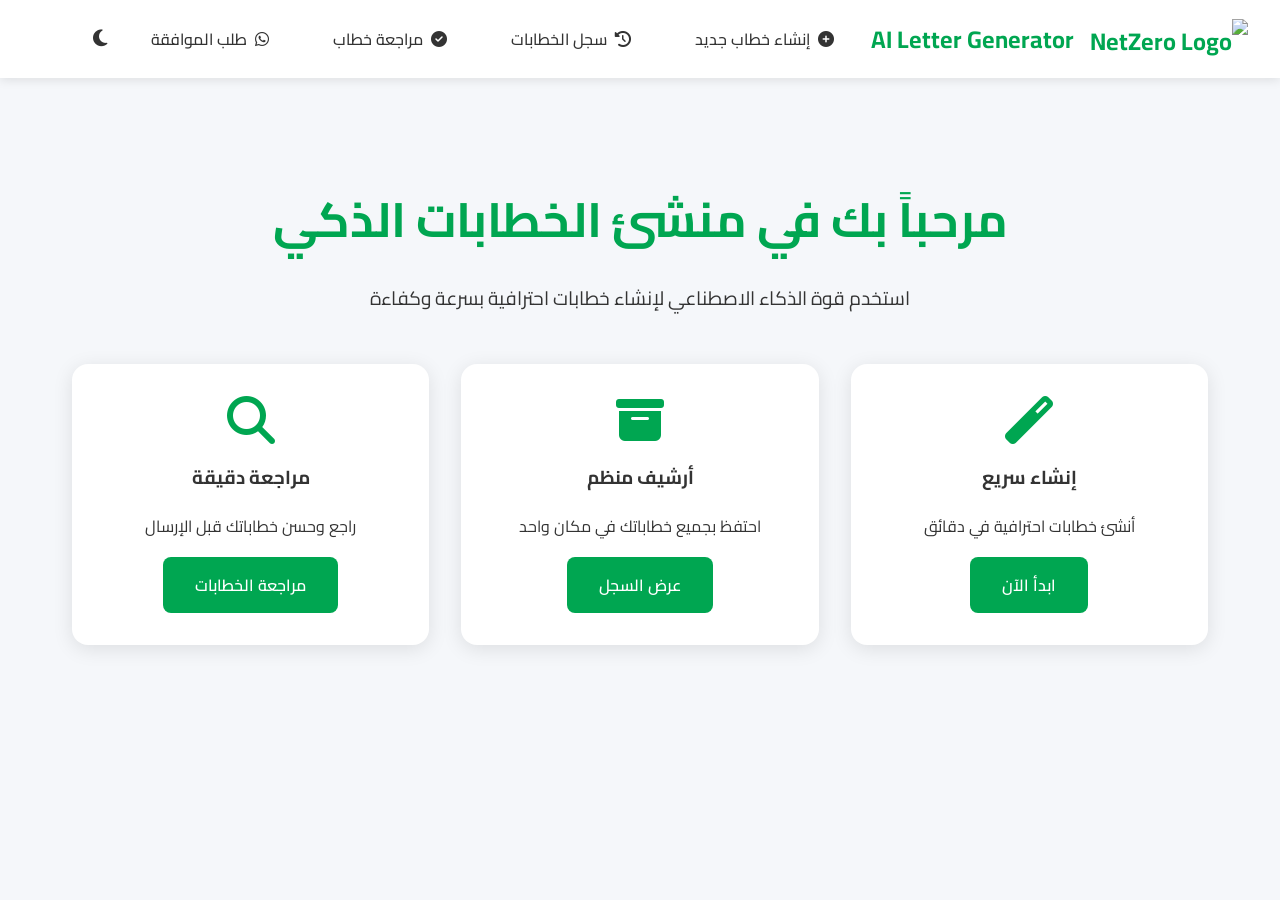
==== commit 5874489f: "Improve UI/UX for WhatsApp approval feature and fix production deployment UI/UX Improvements: - Chan" ====
--- a/index.html
+++ b/index.html
@@ -35,7 +35,7 @@
                 </a></li>
                 <li><a href="manager-dispatch.html" class="nav-link">
                     <i class="fab fa-whatsapp"></i>
-                    إرسال للمدراء
+                    طلب الموافقة
                 </a></li>
                 <!-- ADD THIS -->
                 <li id="adminNavLink" style="display: none;">
